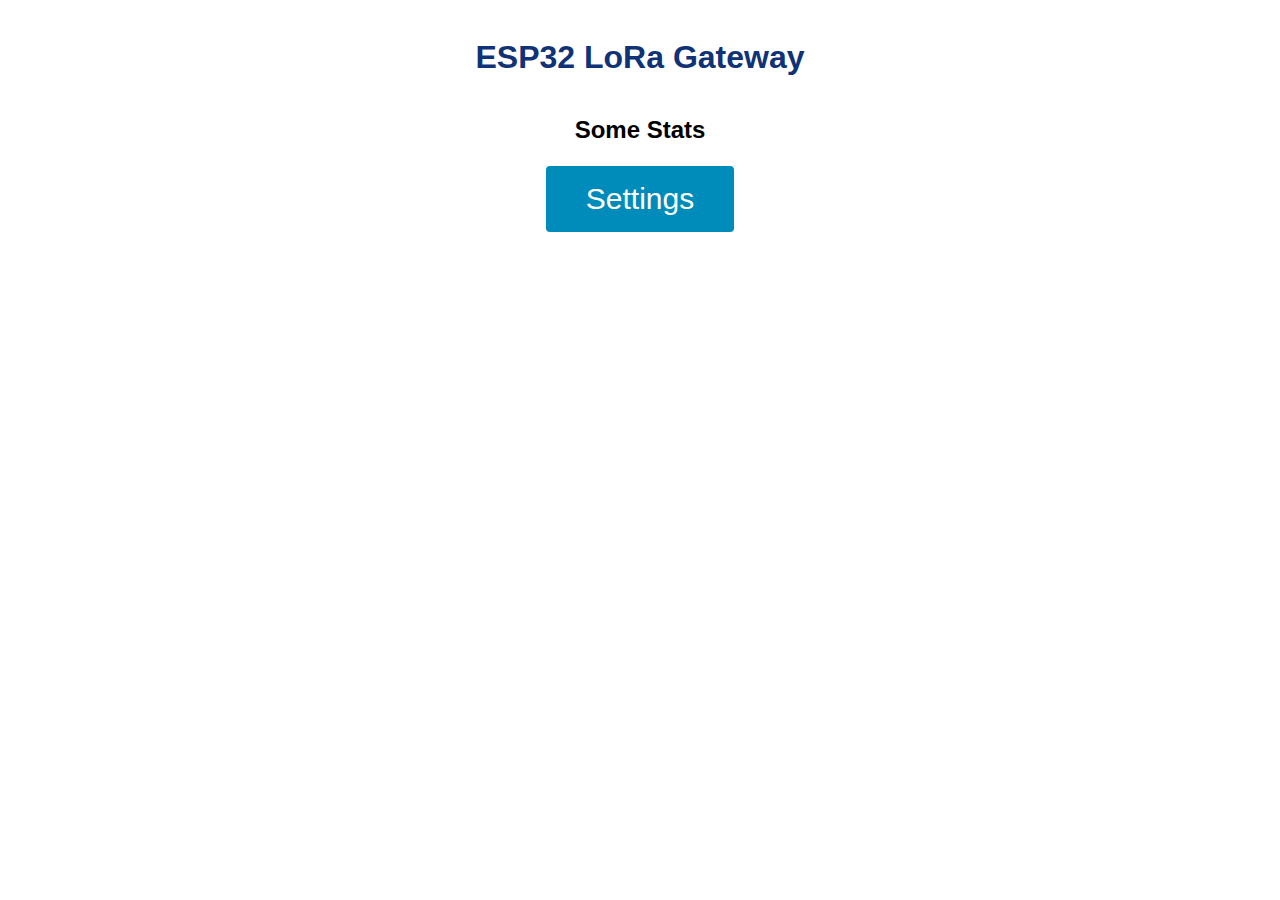
==== esp32-lora-gw/data/index.html @ c6d713cc "GW: Replaced Web Server & HTML" ====
<!DOCTYPE html>
<html>

<head>
    <title>ESP32 LoRa Gateway</title>
    <meta charset="UTF-8">
    <meta http-equiv="X-UA-Compatible" content="IE=edge">
    <meta name="viewport" content="width=device-width, initial-scale=1.0">
    <link rel="stylesheet" type="text/css" href="style.css">
</head>

<body>
    <h1>ESP32 LoRa Gateway</h1>
    <div class="center">
        <h2>Some Stats</h2>
    </div>
    <div class="center">
        <a href="/settings"><button class="button">Settings</button>
    </div>
</body>

</html>
---- esp32-lora-gw/data/style.css ----
html {
    font-family: Helvetica;
    display: inline-block;
    margin: 0px auto;
}

h1 {
    color: #0F3376;
    padding: 2vh;
    text-align: center;
}

p {
    font-size: 1.5rem;
}

.center {
    text-align: center;
}

.button {
    display: inline-block;
    background-color: #008CBA;
    border: none;
    border-radius: 4px;
    color: white;
    padding: 16px 40px;
    text-decoration: none;
    font-size: 30px;
    margin: 2px;
    cursor: pointer;
}

@media (min-width: 600px) {
    form {
        width: 50%;
        margin: 0 auto;
    }
}

input,
select {
    width: 100%;
    padding: 12px 20px;
    margin: 8px 0;
    display: inline-block;
    border: 1px solid #ccc;
    border-radius: 4px;
    box-sizing: border-box;
}
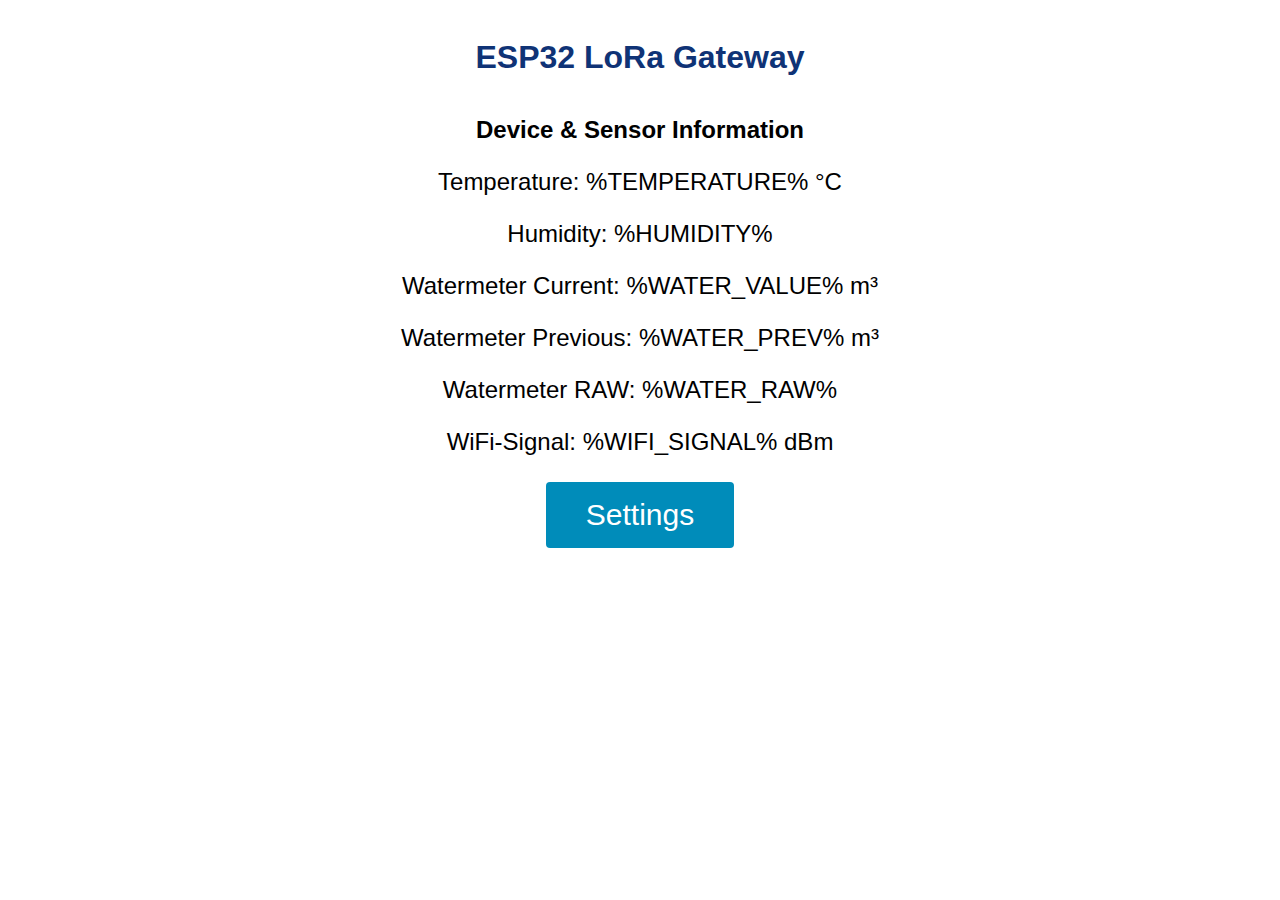
==== commit 939adc13: "GW: Cleanup & Updated stats" ====
--- a/esp32-lora-gw/data/index.html
+++ b/esp32-lora-gw/data/index.html
@@ -12,7 +12,13 @@
 <body>
     <h1>ESP32 LoRa Gateway</h1>
     <div class="center">
-        <h2>Some Stats</h2>
+        <h2>Device & Sensor Information</h2>
+        <p>Temperature: %TEMPERATURE% °C</p>
+        <p>Humidity: %HUMIDITY% </p>
+        <p>Watermeter Current: %WATER_VALUE% m³</p>
+        <p>Watermeter Previous: %WATER_PREV% m³</p>
+        <p>Watermeter RAW: %WATER_RAW%</p>
+        <p>WiFi-Signal: %WIFI_SIGNAL% dBm</p>
     </div>
     <div class="center">
         <a href="/settings"><button class="button">Settings</button>
